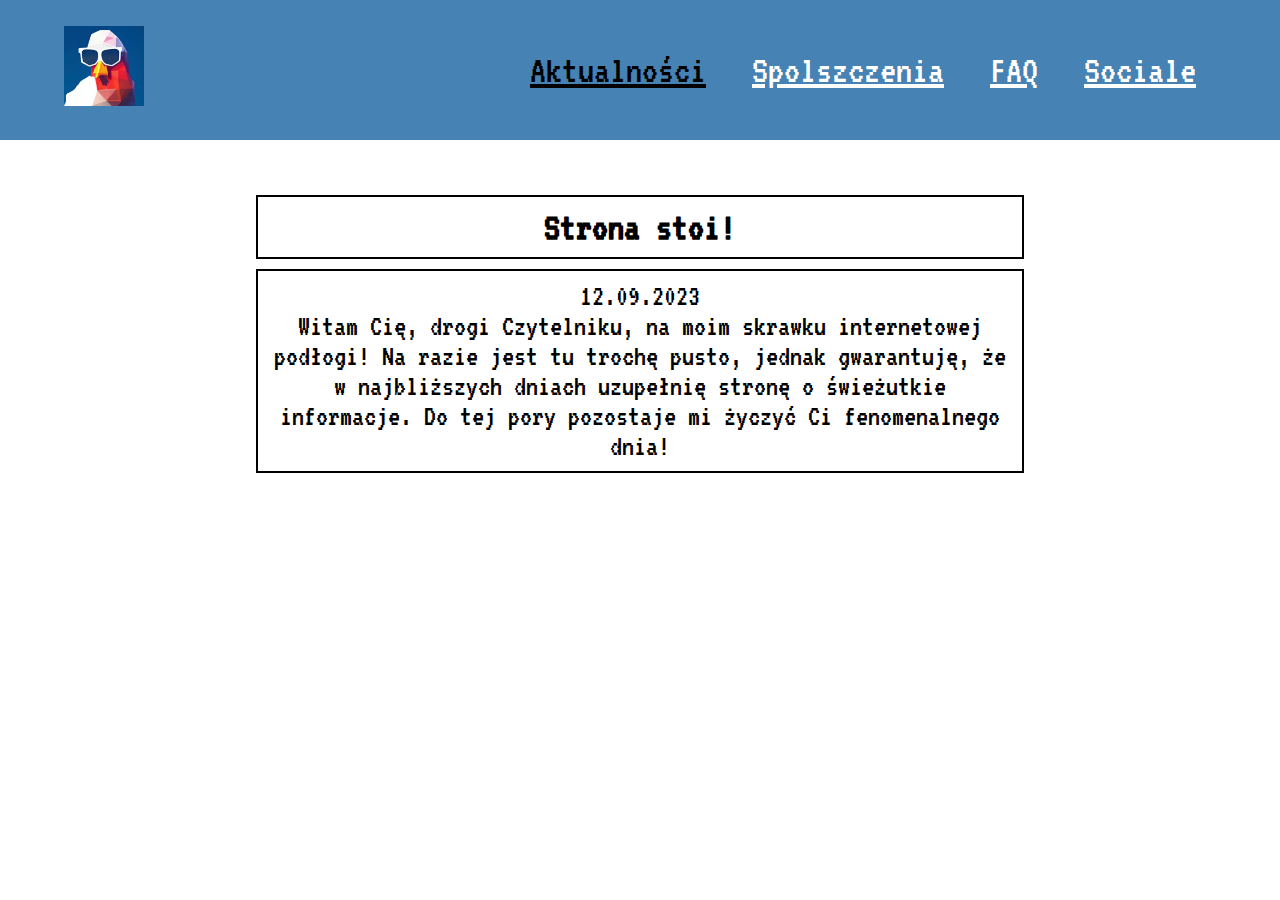
==== index.html @ ab0a1ce0 "index.html" ====
<!DOCTYPE html>
<html>
<head>
	<meta charset="utf-8">
	<meta name="description" content="Czasami robię spolszczenia.">
	<meta name="keywords" content="spolszczenia, slepa kura, doki doki, absolution, po polsku, tłumaczenie">
	<meta name="viewport" content="width=device-width, initial-scale=1">
	<link rel="icon" href="pfp.png">
	<title>Aktualności</title>
	<link rel="stylesheet" href="style.css">
</head>

<body>
	<header>
		<a href="https://youtu.be/L6NHE0dddc8?si=aLjssihKU7irUckp"><img class="logo" src="pfp.png"></a>
		<nav>
			<ul class="nav__links">
				<li><a href="index.html" style="color: black">Aktualności</a></li>
				<li><a href="spolszczenia.html">Spolszczenia</a></li>
				<li><a href="faq.html">FAQ</a></li>
				<li><a href="sociale.html">Sociale</a></li>
			</ul>
		</nav>
	</header>
	<main>
		<center>
			<p style="font-size: 40px"><b>Strona stoi!</b></p>
			<p style="margin-top: 10px">12.09.2023<br>Witam Cię, drogi Czytelniku, na moim skrawku internetowej podłogi! Na razie jest tu trochę pusto, jednak gwarantuję, że w najbliższych dniach uzupełnię
			stronę o świeżutkie informacje. Do tej pory pozostaje mi życzyć Ci fenomenalnego dnia!</p>
			<br><br><br><br>
		</center>
	</main>
</body>
</html>
---- style.css ----
@import url('https://fonts.googleapis.com/css2?family=VT323&display=swap');

* {
	box-sizing: border-box;
	margin: 0;
	padding: 0;
	font-family: VT323, sans-serif;
}

p {
	
	border: 2px solid black;
	padding: 10px;
	margin-left: 20%;
	margin-right: 20%;
	margin-top: 55px;
	font-size: 30px;
}

img {
	height: 80px;
}

li, a {
	font-family: VT323, sans-serif;
	font-size: 40px;
	color: white;
}

header {
	display: flex;
	justify-content: space-between;
	align-items: center;
	padding: 30px 5%;
	height: 140px;
	background-color: steelblue;
}

body {
	background-color: white;
}

.logo {
	cursor: pointer;
}

.nav__links {
	list-style: none;
}

.nav__links li {
	display: inline-block;
	padding: 0px 20px;
}

.nav__links li a {
	transition: all 0.3s ease 0s;
}

.nav__links li a:hover {
	color: black;
}

h5 {
	font-size: 22;
}
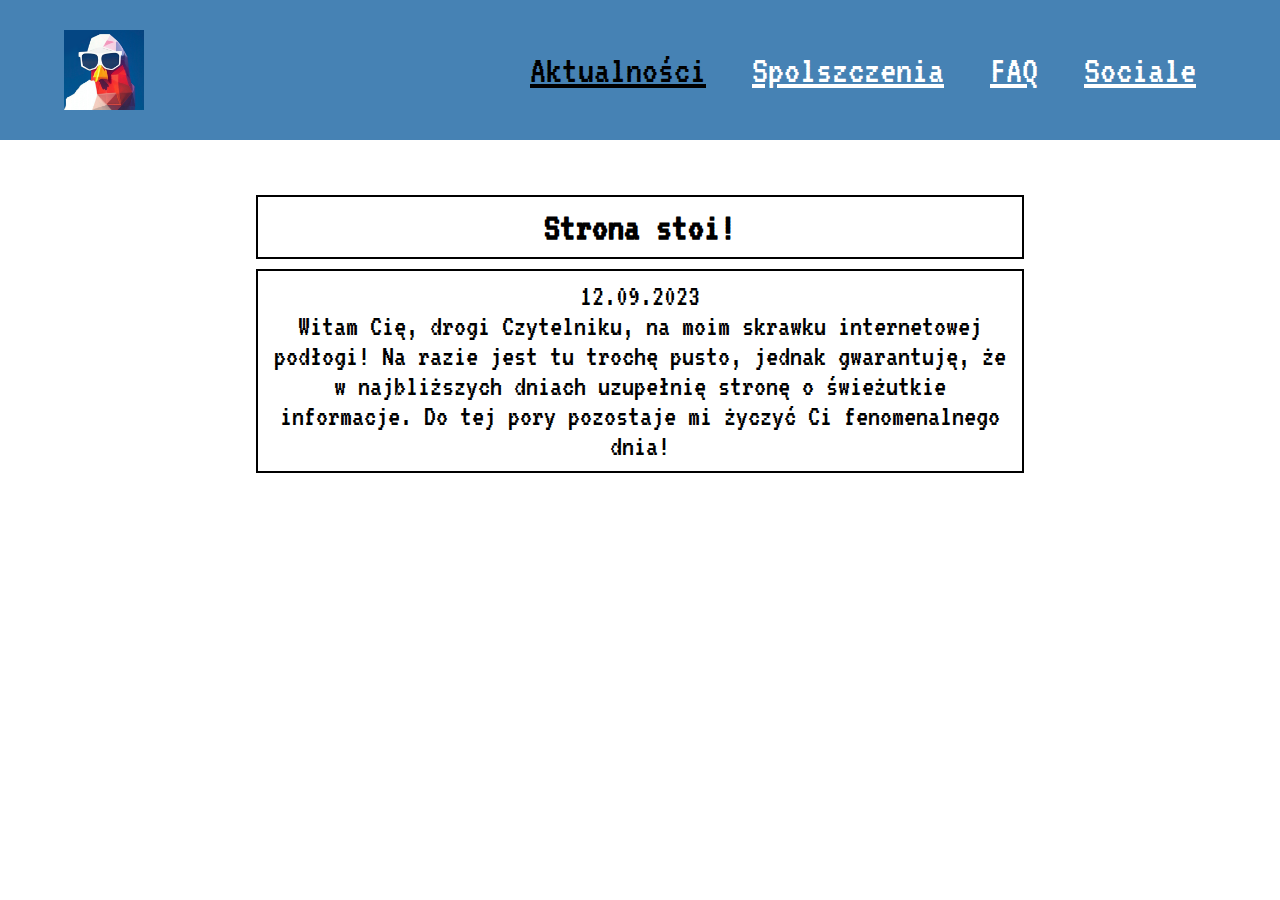
==== commit 029cf22a: "index.html" ====
--- a/index.html
+++ b/index.html
@@ -12,7 +12,7 @@
 
 <body>
 	<header>
-		<a href="https://youtu.be/L6NHE0dddc8?si=aLjssihKU7irUckp"><img class="logo" src="pfp.png"></a>
+		<img class="logo" src="pfp.png">
 		<nav>
 			<ul class="nav__links">
 				<li><a href="index.html" style="color: black">Aktualności</a></li>
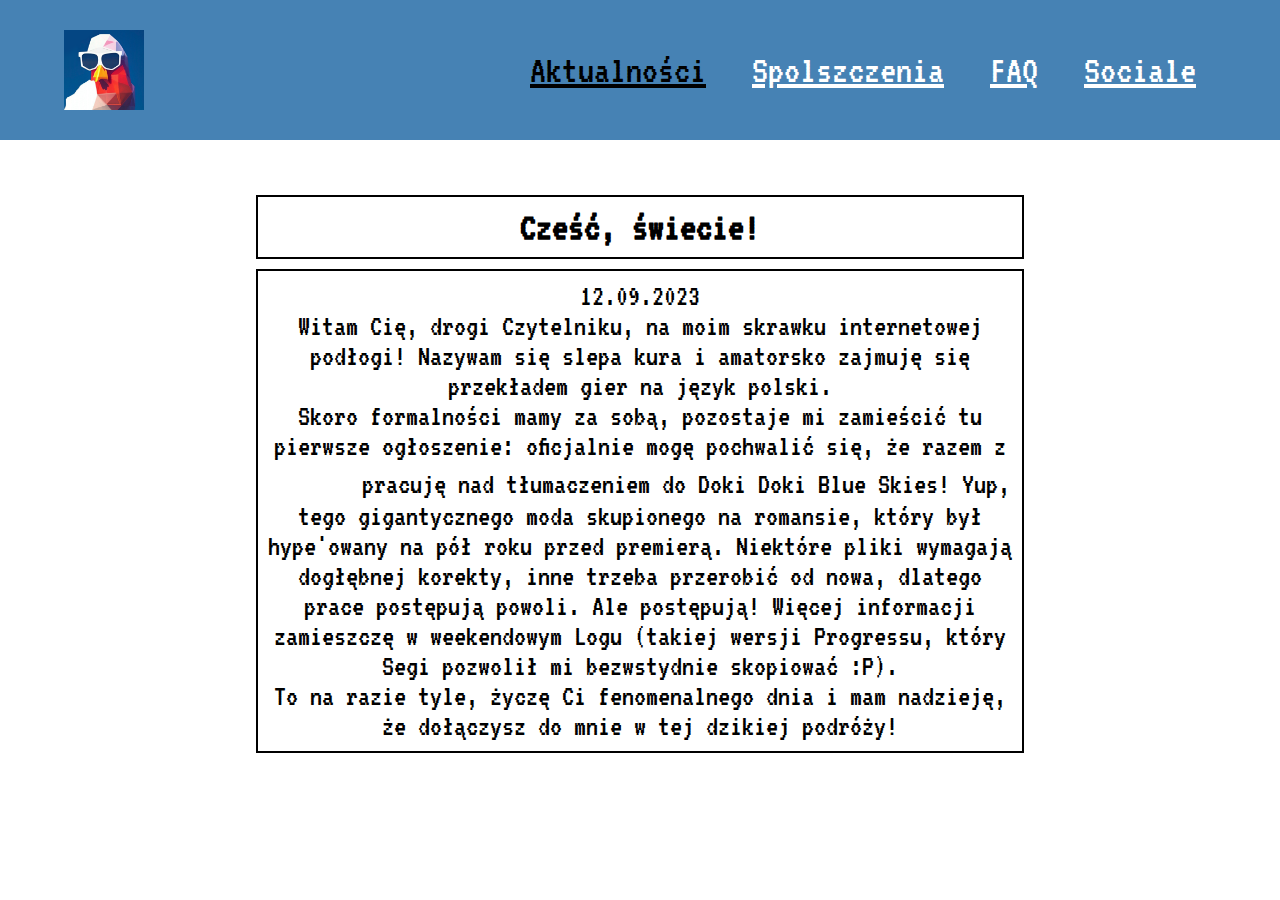
==== commit f6eaecdb: "Cześć, świecie!" ====
--- a/index.html
+++ b/index.html
@@ -24,9 +24,12 @@
 	</header>
 	<main>
 		<center>
-			<p style="font-size: 40px"><b>Strona stoi!</b></p>
-			<p style="margin-top: 10px">12.09.2023<br>Witam Cię, drogi Czytelniku, na moim skrawku internetowej podłogi! Na razie jest tu trochę pusto, jednak gwarantuję, że w najbliższych dniach uzupełnię
-			stronę o świeżutkie informacje. Do tej pory pozostaje mi życzyć Ci fenomenalnego dnia!</p>
+			<p style="font-size: 40px"><b>Cześć, świecie!</b></p>
+			<p style="margin-top: 10px">12.09.2023<br>Witam Cię, drogi Czytelniku, na moim skrawku internetowej podłogi! Nazywam się slepa kura i amatorsko zajmuję się przekładem gier na język polski.<br>
+			Skoro formalności mamy za sobą, pozostaje mi zamieścić tu pierwsze ogłoszenie: oficjalnie mogę pochwalić się, że razem z <a href="https://www.youtube.com/@Segi1">Segim</a> pracuję nad tłumaczeniem
+			do Doki Doki Blue Skies! Yup, tego gigantycznego moda skupionego na romansie, który był hype'owany na pół roku przed premierą. Niektóre pliki wymagają dogłębnej korekty, inne trzeba przerobić
+			od nowa, dlatego prace postępują powoli. Ale postępują! Więcej informacji zamieszczę w weekendowym Logu (takiej wersji Progressu, który Segi pozwolił mi bezwstydnie skopiować :P).<br>
+			To na razie tyle, życzę Ci fenomenalnego dnia i mam nadzieję, że dołączysz do mnie w tej dzikiej podróży!</p>
 			<br><br><br><br>
 		</center>
 	</main>
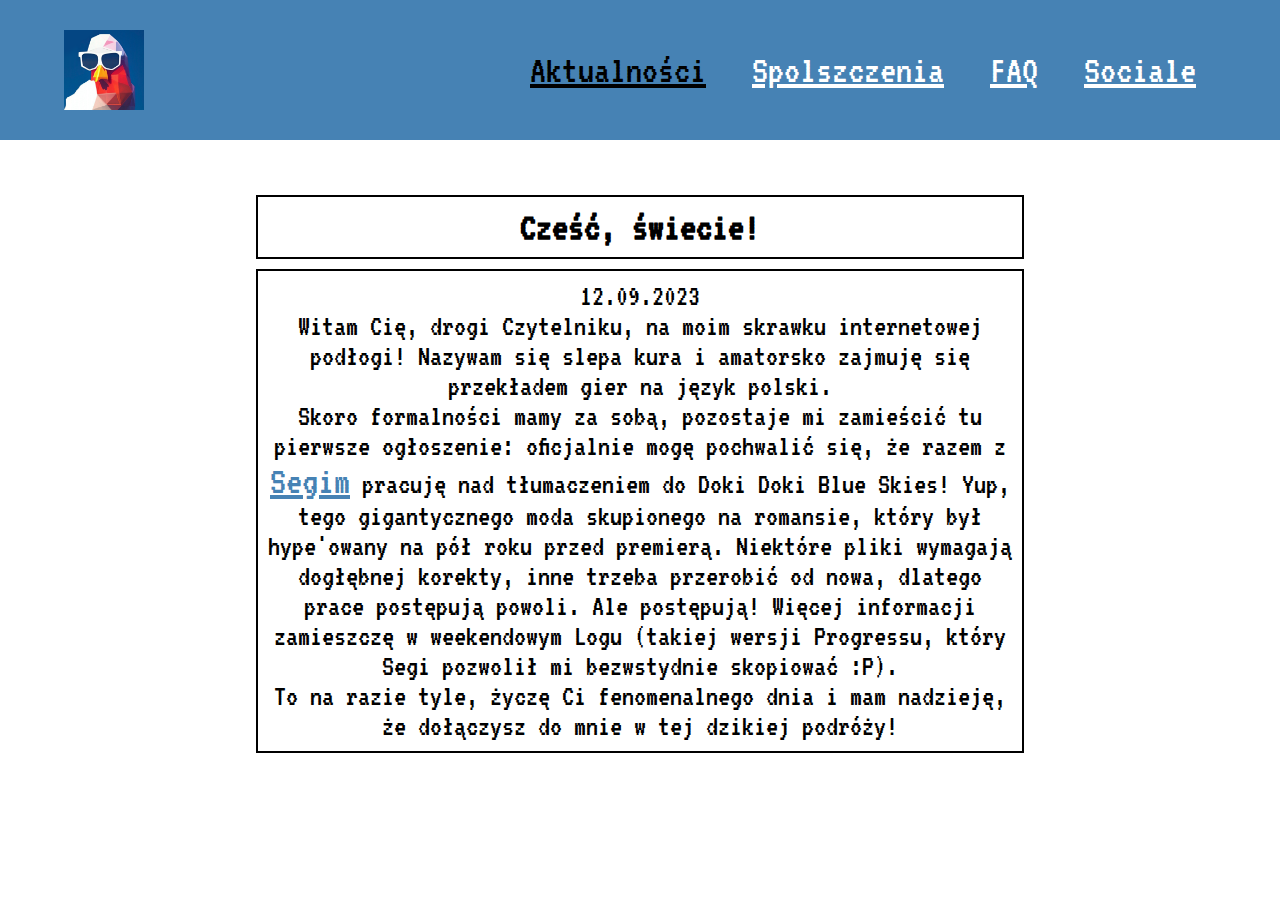
==== commit 3145f3b7: "Cześć, świecie!" ====
--- a/index.html
+++ b/index.html
@@ -26,9 +26,9 @@
 		<center>
 			<p style="font-size: 40px"><b>Cześć, świecie!</b></p>
 			<p style="margin-top: 10px">12.09.2023<br>Witam Cię, drogi Czytelniku, na moim skrawku internetowej podłogi! Nazywam się slepa kura i amatorsko zajmuję się przekładem gier na język polski.<br>
-			Skoro formalności mamy za sobą, pozostaje mi zamieścić tu pierwsze ogłoszenie: oficjalnie mogę pochwalić się, że razem z <a href="https://www.youtube.com/@Segi1">Segim</a> pracuję nad tłumaczeniem
-			do Doki Doki Blue Skies! Yup, tego gigantycznego moda skupionego na romansie, który był hype'owany na pół roku przed premierą. Niektóre pliki wymagają dogłębnej korekty, inne trzeba przerobić
-			od nowa, dlatego prace postępują powoli. Ale postępują! Więcej informacji zamieszczę w weekendowym Logu (takiej wersji Progressu, który Segi pozwolił mi bezwstydnie skopiować :P).<br>
+			Skoro formalności mamy za sobą, pozostaje mi zamieścić tu pierwsze ogłoszenie: oficjalnie mogę pochwalić się, że razem z <a href="https://www.youtube.com/@Segi1" style="color:steelblue">Segim</a> 
+			pracuję nad tłumaczeniem do Doki Doki Blue Skies! Yup, tego gigantycznego moda skupionego na romansie, który był hype'owany na pół roku przed premierą. Niektóre pliki wymagają dogłębnej korekty, inne 
+			trzeba przerobić od nowa, dlatego prace postępują powoli. Ale postępują! Więcej informacji zamieszczę w weekendowym Logu (takiej wersji Progressu, który Segi pozwolił mi bezwstydnie skopiować :P).<br>
 			To na razie tyle, życzę Ci fenomenalnego dnia i mam nadzieję, że dołączysz do mnie w tej dzikiej podróży!</p>
 			<br><br><br><br>
 		</center>
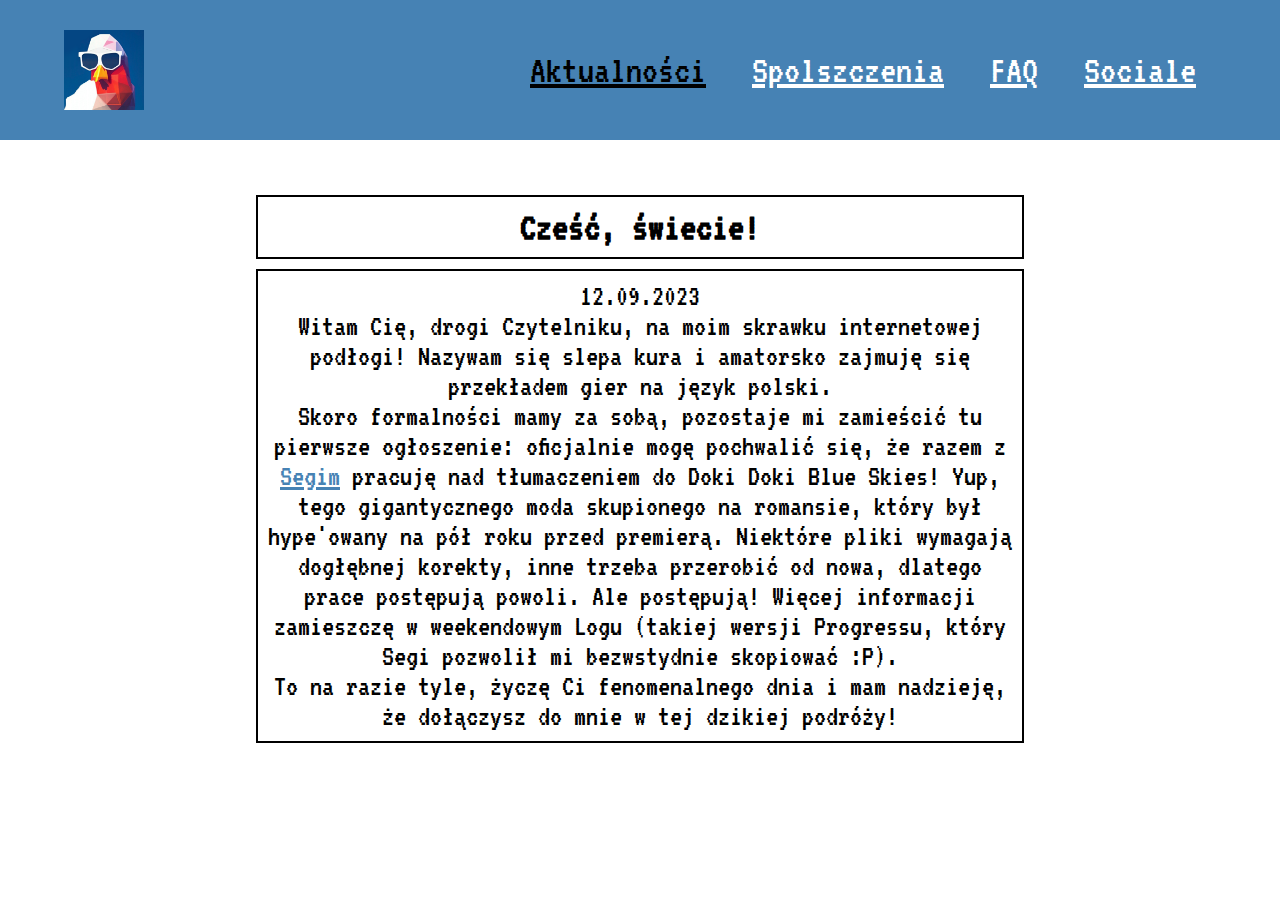
==== commit a6eaac09: "Cześć, świecie!" ====
--- a/index.html
+++ b/index.html
@@ -26,7 +26,7 @@
 		<center>
 			<p style="font-size: 40px"><b>Cześć, świecie!</b></p>
 			<p style="margin-top: 10px">12.09.2023<br>Witam Cię, drogi Czytelniku, na moim skrawku internetowej podłogi! Nazywam się slepa kura i amatorsko zajmuję się przekładem gier na język polski.<br>
-			Skoro formalności mamy za sobą, pozostaje mi zamieścić tu pierwsze ogłoszenie: oficjalnie mogę pochwalić się, że razem z <a href="https://www.youtube.com/@Segi1" style="color:steelblue">Segim</a> 
+			Skoro formalności mamy za sobą, pozostaje mi zamieścić tu pierwsze ogłoszenie: oficjalnie mogę pochwalić się, że razem z <a href="https://www.youtube.com/@Segi1" style="color:steelblue; font-size:30px">Segim</a> 
 			pracuję nad tłumaczeniem do Doki Doki Blue Skies! Yup, tego gigantycznego moda skupionego na romansie, który był hype'owany na pół roku przed premierą. Niektóre pliki wymagają dogłębnej korekty, inne 
 			trzeba przerobić od nowa, dlatego prace postępują powoli. Ale postępują! Więcej informacji zamieszczę w weekendowym Logu (takiej wersji Progressu, który Segi pozwolił mi bezwstydnie skopiować :P).<br>
 			To na razie tyle, życzę Ci fenomenalnego dnia i mam nadzieję, że dołączysz do mnie w tej dzikiej podróży!</p>
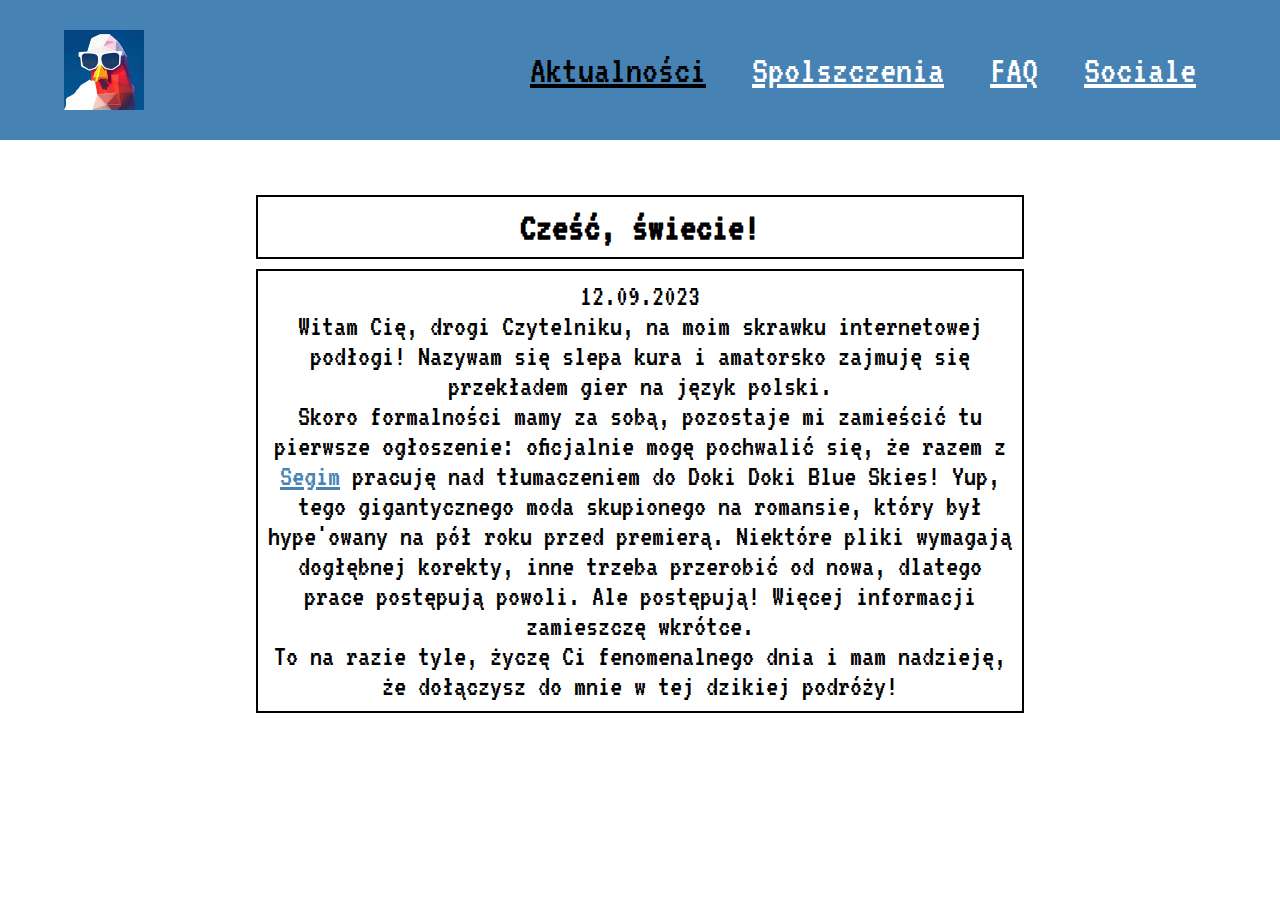
==== commit 85833012: "Cześć, świecie!" ====
--- a/index.html
+++ b/index.html
@@ -28,7 +28,7 @@
 			<p style="margin-top: 10px">12.09.2023<br>Witam Cię, drogi Czytelniku, na moim skrawku internetowej podłogi! Nazywam się slepa kura i amatorsko zajmuję się przekładem gier na język polski.<br>
 			Skoro formalności mamy za sobą, pozostaje mi zamieścić tu pierwsze ogłoszenie: oficjalnie mogę pochwalić się, że razem z <a href="https://www.youtube.com/@Segi1" style="color:steelblue; font-size:30px">Segim</a> 
 			pracuję nad tłumaczeniem do Doki Doki Blue Skies! Yup, tego gigantycznego moda skupionego na romansie, który był hype'owany na pół roku przed premierą. Niektóre pliki wymagają dogłębnej korekty, inne 
-			trzeba przerobić od nowa, dlatego prace postępują powoli. Ale postępują! Więcej informacji zamieszczę w weekendowym Logu (takiej wersji Progressu, który Segi pozwolił mi bezwstydnie skopiować :P).<br>
+			trzeba przerobić od nowa, dlatego prace postępują powoli. Ale postępują! Więcej informacji zamieszczę wkrótce.<br>
 			To na razie tyle, życzę Ci fenomenalnego dnia i mam nadzieję, że dołączysz do mnie w tej dzikiej podróży!</p>
 			<br><br><br><br>
 		</center>
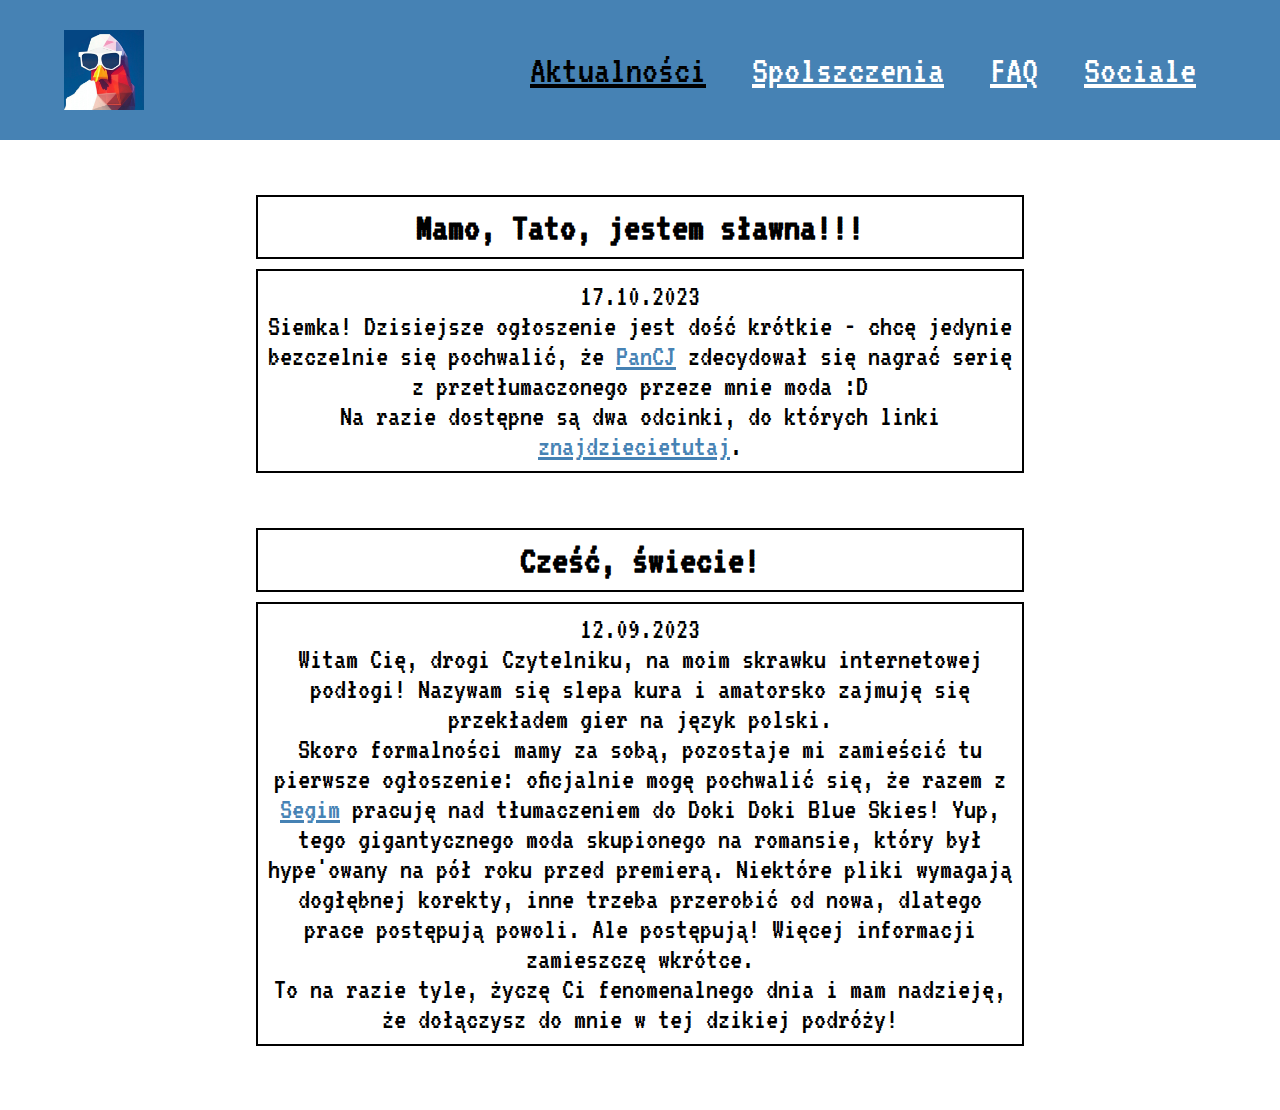
==== commit 57a11b67: "Mamo, Tato, jestem sławna!!!" ====
--- a/index.html
+++ b/index.html
@@ -24,12 +24,17 @@
 	</header>
 	<main>
 		<center>
+			<p style="font-size: 40px"><b>Mamo, Tato, jestem sławna!!!</b></p>
+			<p style="margin-top: 10px">17.10.2023<br>Siemka! Dzisiejsze ogłoszenie jest dość krótkie - chcę jedynie bezczelnie się pochwalić, że <a href="https://www.youtube.com/@Pan_CJ" style="color:steelblue; font-size:30px">PanCJ</a> zdecydował się nagrać serię z przetłumaczonego przeze mnie moda :D<br>
+				Na razie dostępne są dwa odcinki, do których linki <a href="https://www.youtube.com/watch?v=vGDXo3DgxK4" style="color:steelblue; font-size:30px">znajdziecie</a><a href="https://www.youtube.com/watch?v=qa9jxQGhW0k" style="color:steelblue; font-size:30px">tutaj</a>.</p>
+			
 			<p style="font-size: 40px"><b>Cześć, świecie!</b></p>
 			<p style="margin-top: 10px">12.09.2023<br>Witam Cię, drogi Czytelniku, na moim skrawku internetowej podłogi! Nazywam się slepa kura i amatorsko zajmuję się przekładem gier na język polski.<br>
 			Skoro formalności mamy za sobą, pozostaje mi zamieścić tu pierwsze ogłoszenie: oficjalnie mogę pochwalić się, że razem z <a href="https://www.youtube.com/@Segi1" style="color:steelblue; font-size:30px">Segim</a> 
 			pracuję nad tłumaczeniem do Doki Doki Blue Skies! Yup, tego gigantycznego moda skupionego na romansie, który był hype'owany na pół roku przed premierą. Niektóre pliki wymagają dogłębnej korekty, inne 
 			trzeba przerobić od nowa, dlatego prace postępują powoli. Ale postępują! Więcej informacji zamieszczę wkrótce.<br>
 			To na razie tyle, życzę Ci fenomenalnego dnia i mam nadzieję, że dołączysz do mnie w tej dzikiej podróży!</p>
+
 			<br><br><br><br>
 		</center>
 	</main>
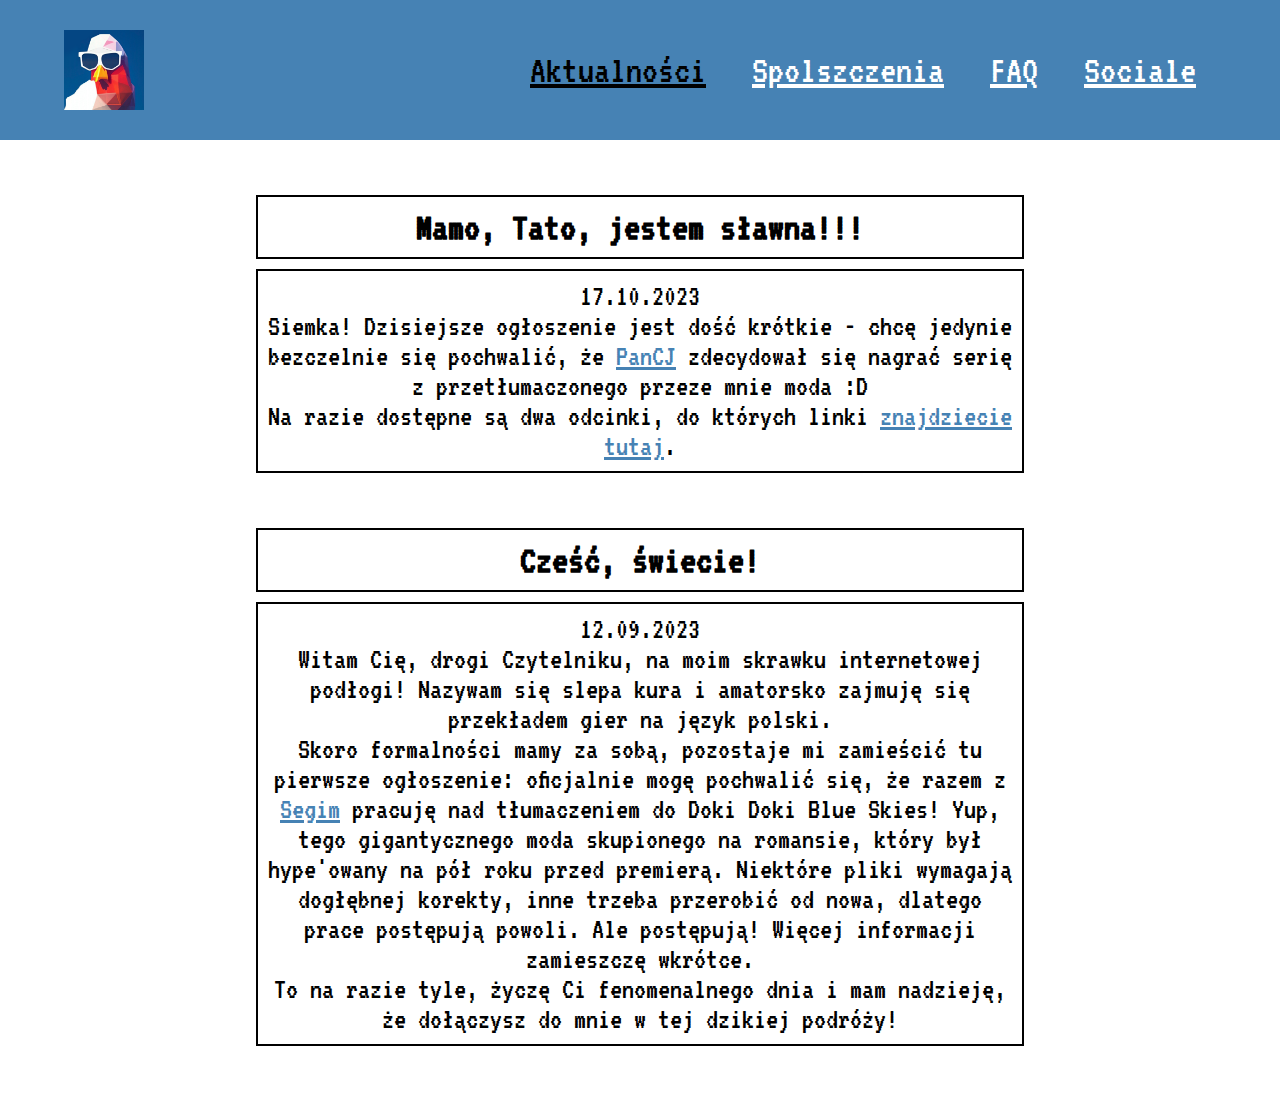
==== commit b5691031: "Mamo, Tato, jestem sławna!!!" ====
--- a/index.html
+++ b/index.html
@@ -26,7 +26,7 @@
 		<center>
 			<p style="font-size: 40px"><b>Mamo, Tato, jestem sławna!!!</b></p>
 			<p style="margin-top: 10px">17.10.2023<br>Siemka! Dzisiejsze ogłoszenie jest dość krótkie - chcę jedynie bezczelnie się pochwalić, że <a href="https://www.youtube.com/@Pan_CJ" style="color:steelblue; font-size:30px">PanCJ</a> zdecydował się nagrać serię z przetłumaczonego przeze mnie moda :D<br>
-				Na razie dostępne są dwa odcinki, do których linki <a href="https://www.youtube.com/watch?v=vGDXo3DgxK4" style="color:steelblue; font-size:30px">znajdziecie</a><a href="https://www.youtube.com/watch?v=qa9jxQGhW0k" style="color:steelblue; font-size:30px">tutaj</a>.</p>
+				Na razie dostępne są dwa odcinki, do których linki <a href="https://www.youtube.com/watch?v=vGDXo3DgxK4" style="color:steelblue; font-size:30px">znajdziecie</a> <a href="https://www.youtube.com/watch?v=qa9jxQGhW0k" style="color:steelblue; font-size:30px">tutaj</a>.</p>
 			
 			<p style="font-size: 40px"><b>Cześć, świecie!</b></p>
 			<p style="margin-top: 10px">12.09.2023<br>Witam Cię, drogi Czytelniku, na moim skrawku internetowej podłogi! Nazywam się slepa kura i amatorsko zajmuję się przekładem gier na język polski.<br>
